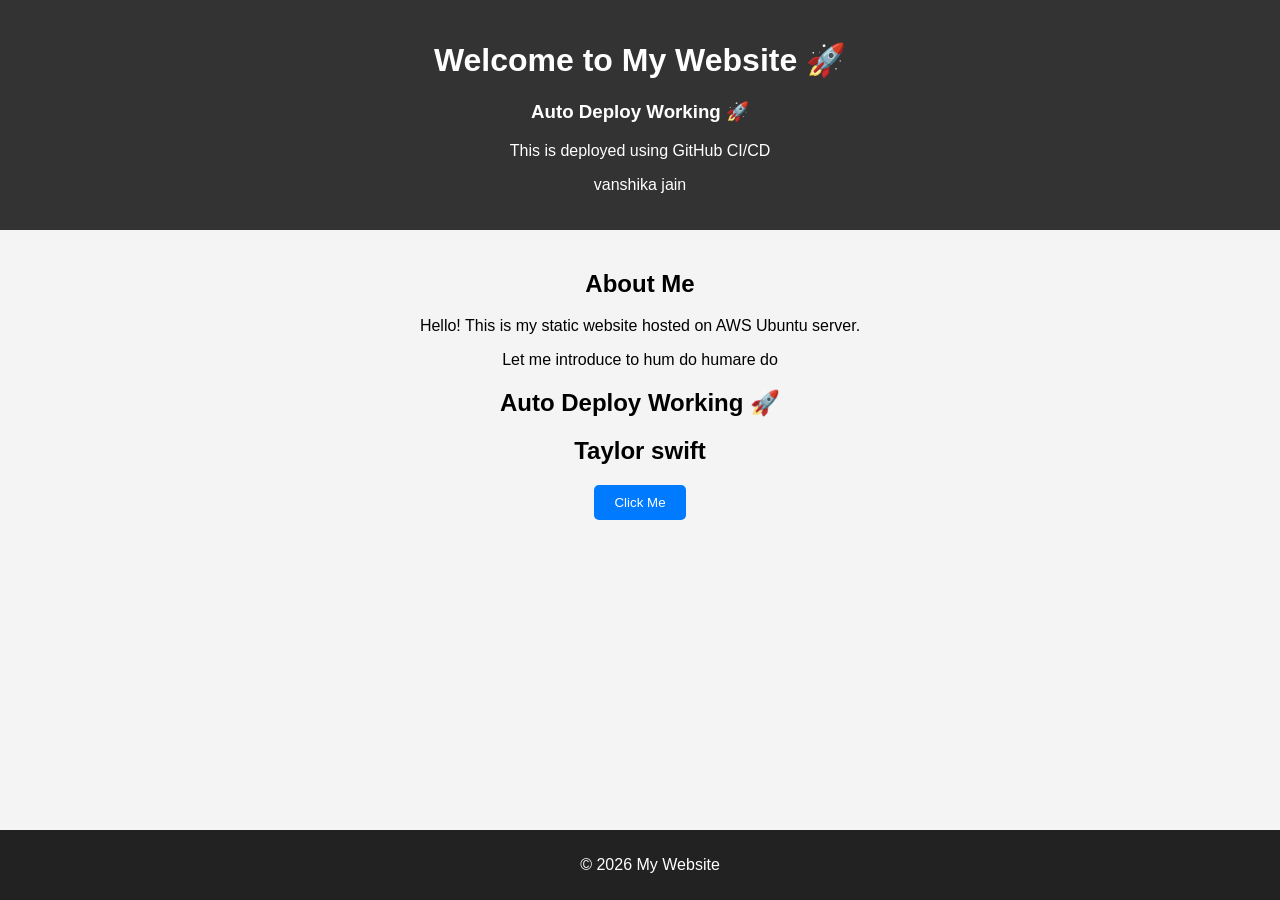
==== index.html @ ab2a2577 "added the taylor line" ====
<!DOCTYPE html>
<html lang="en">
<head>
    <meta charset="UTF-8">
    <meta name="viewport" content="width=device-width, initial-scale=1.0">
    <title>My Website</title>
    <link rel="stylesheet" href="style.css">
</head>
<body>

    <header>
        <h1>Welcome to My Website 🚀</h1>
                <h3>Auto Deploy Working 🚀</h3>

        <p>This is deployed using GitHub CI/CD</p>
        <p>vanshika jain</p>
       
    </header>

    <section class="content">
        <h2>About Me</h2>
        <p>Hello! This is my static website hosted on AWS Ubuntu server.</p>
        <p>Let me introduce to hum do humare do </p>
         
<h1>Auto Deploy Working 🚀</h1>       
<h1>Taylor swift</h1>

        <button onclick="showMessage()">Click Me</button>
        <p id="message"></p>
    </section>

    <footer>
        <p>© 2026 My Website</p>
    </footer>

    <script>
        function showMessage() {
            document.getElementById("message").innerText = "You clicked the button 🎉";
        }
    </script>

</body>
</html>
---- style.css ----
body {
    font-family: Arial, sans-serif;
    margin: 0;
    background-color: #f4f4f4;
}

header {
    background-color: #333;
    color: white;
    text-align: center;
    padding: 20px;
}

.content {
    padding: 20px;
    text-align: center;
}

button {
    padding: 10px 20px;
    background-color: #007BFF;
    border: none;
    color: white;
    cursor: pointer;
    border-radius: 5px;
}

button:hover {
    background-color: #0056b9;
}

footer {
    background-color: #222;
    color: white;
    text-align: center;
    padding: 10px;
    position: fixed;
    bottom: 0;
    width: 100%;
}
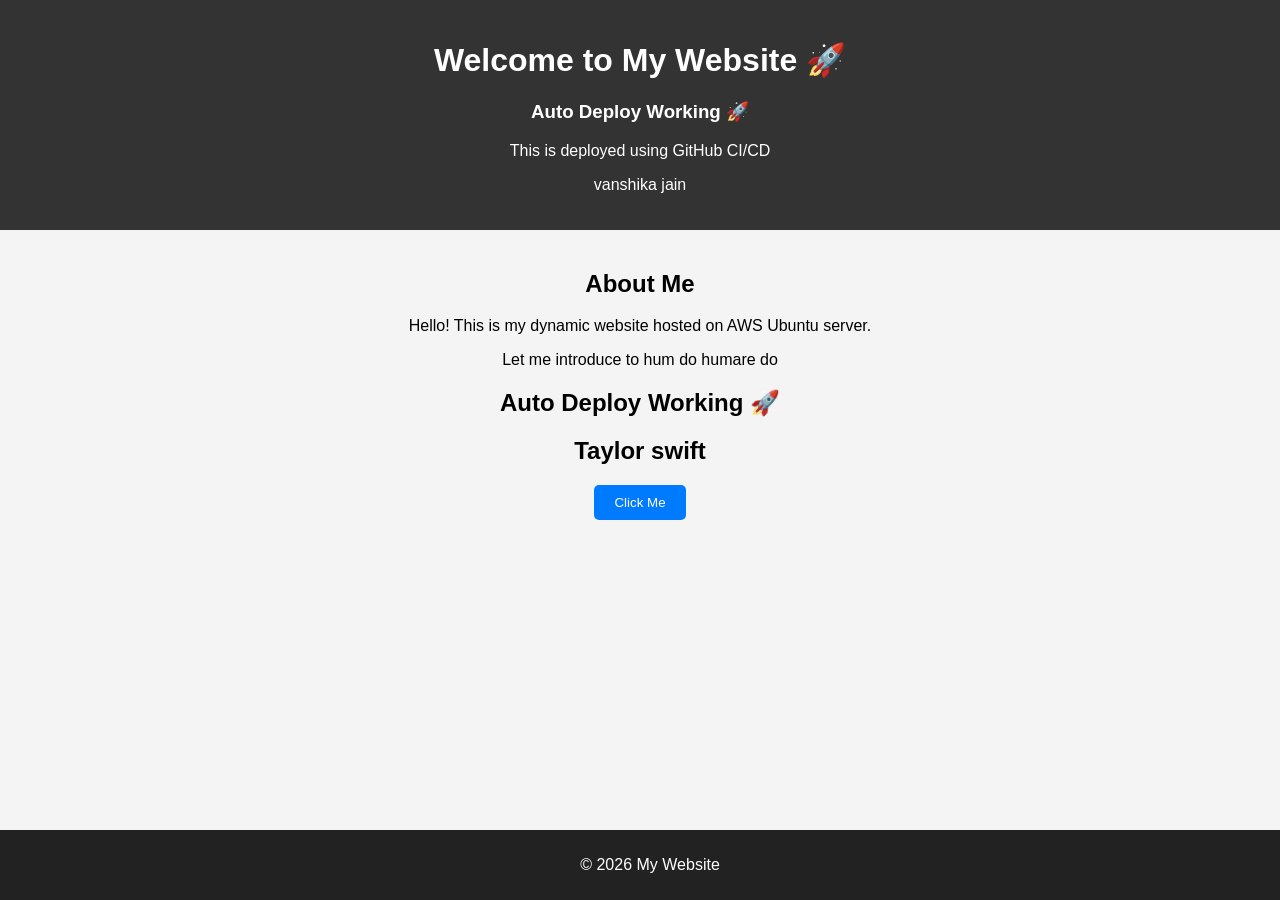
==== commit 11726596: "Update description from static to dynamic website" ====
--- a/index.html
+++ b/index.html
@@ -19,7 +19,7 @@
 
     <section class="content">
         <h2>About Me</h2>
-        <p>Hello! This is my static website hosted on AWS Ubuntu server.</p>
+        <p>Hello! This is my dynamic website hosted on AWS Ubuntu server.</p>
         <p>Let me introduce to hum do humare do </p>
          
 <h1>Auto Deploy Working 🚀</h1>       
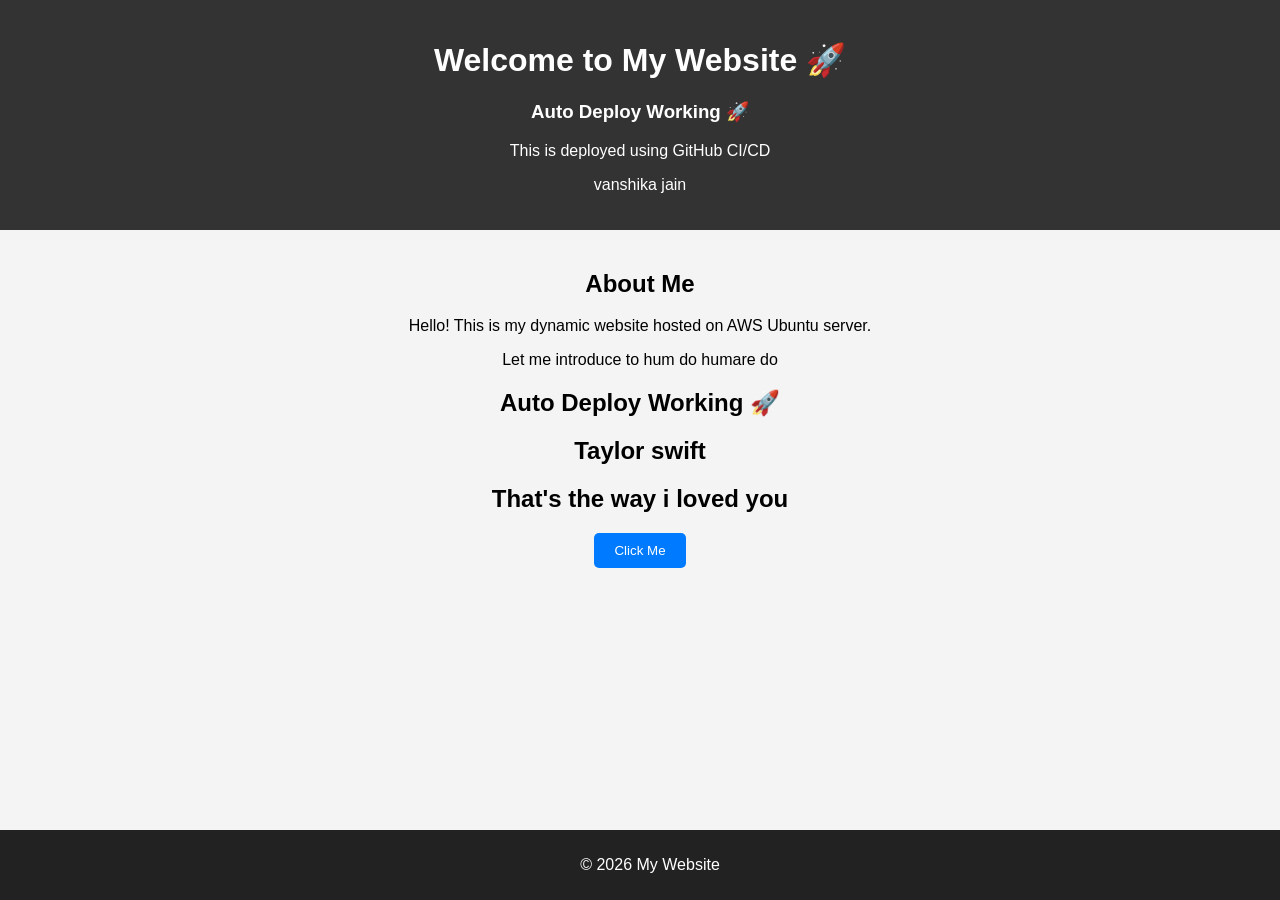
==== commit d79ebd42: "approval done" ====
--- a/index.html
+++ b/index.html
@@ -24,7 +24,7 @@
          
 <h1>Auto Deploy Working 🚀</h1>       
 <h1>Taylor swift</h1>
-
+<h1>That's the way i loved you</h1>
         <button onclick="showMessage()">Click Me</button>
         <p id="message"></p>
     </section>
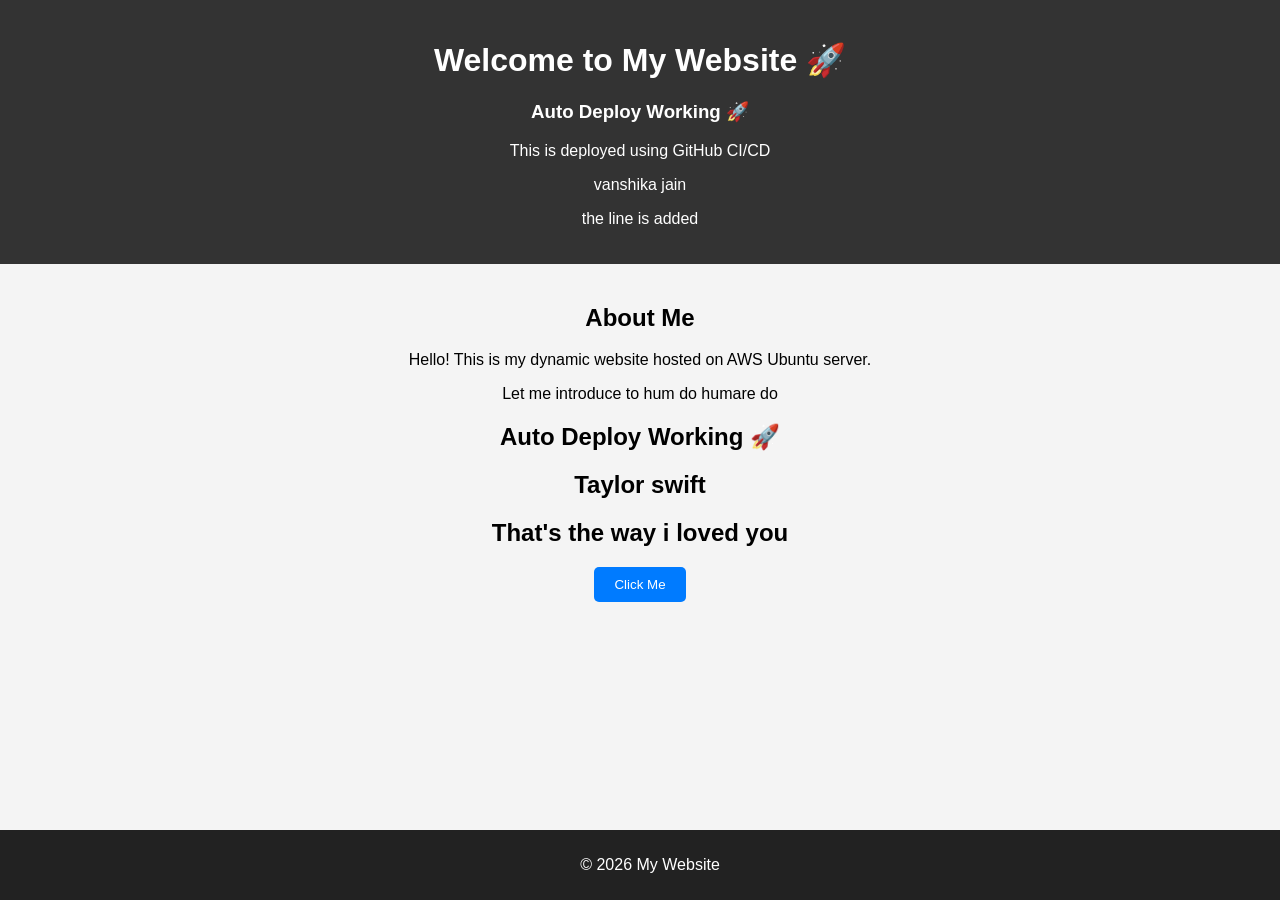
==== commit f8928cd4: "done approve" ====
--- a/index.html
+++ b/index.html
@@ -14,7 +14,7 @@
 
         <p>This is deployed using GitHub CI/CD</p>
         <p>vanshika jain</p>
-       
+<p>the line is added</p>       
     </header>
 
     <section class="content">
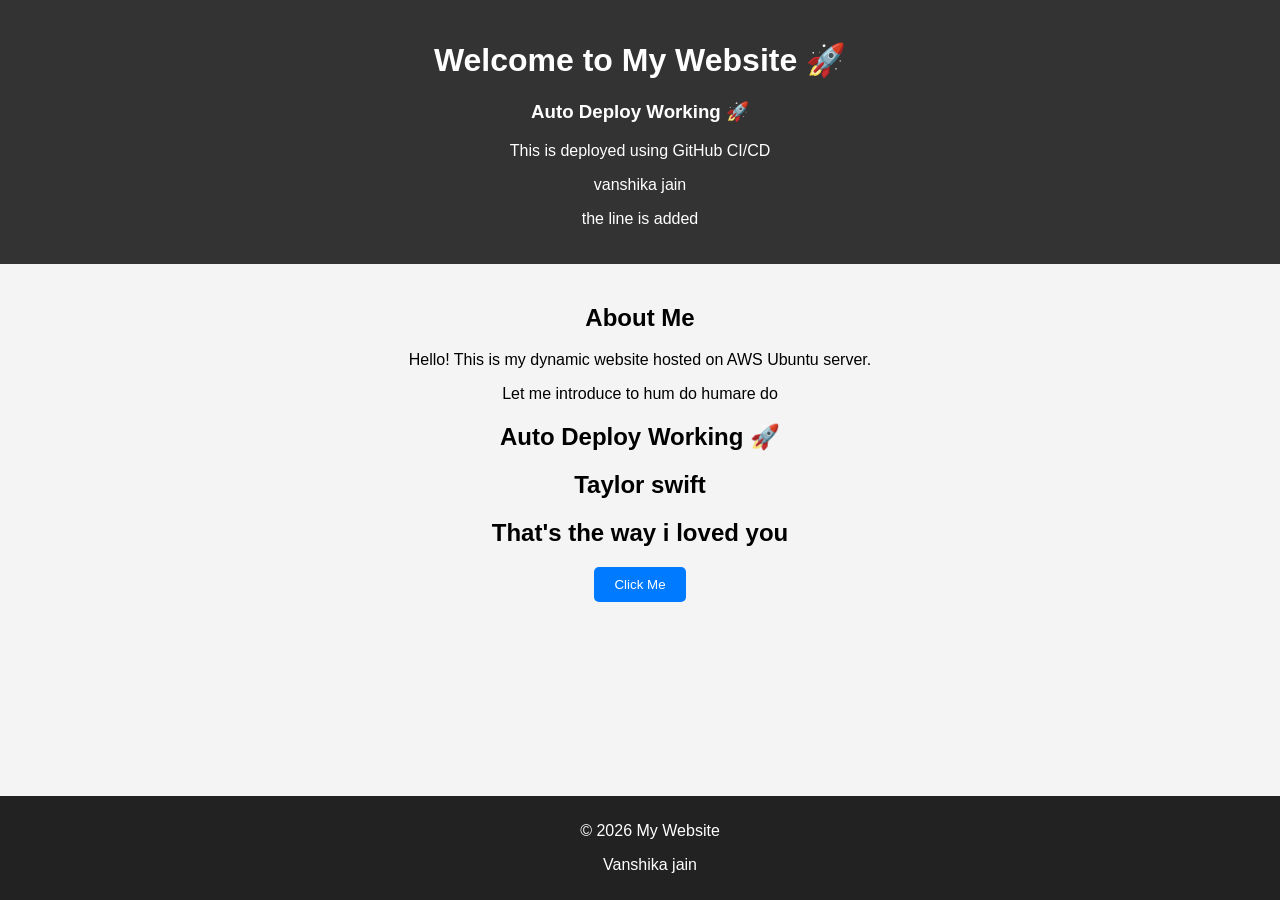
==== commit f3007784: "done approve20" ====
--- a/index.html
+++ b/index.html
@@ -31,6 +31,7 @@
 
     <footer>
         <p>© 2026 My Website</p>
+<p>Vanshika jain</p>
     </footer>
 
     <script>
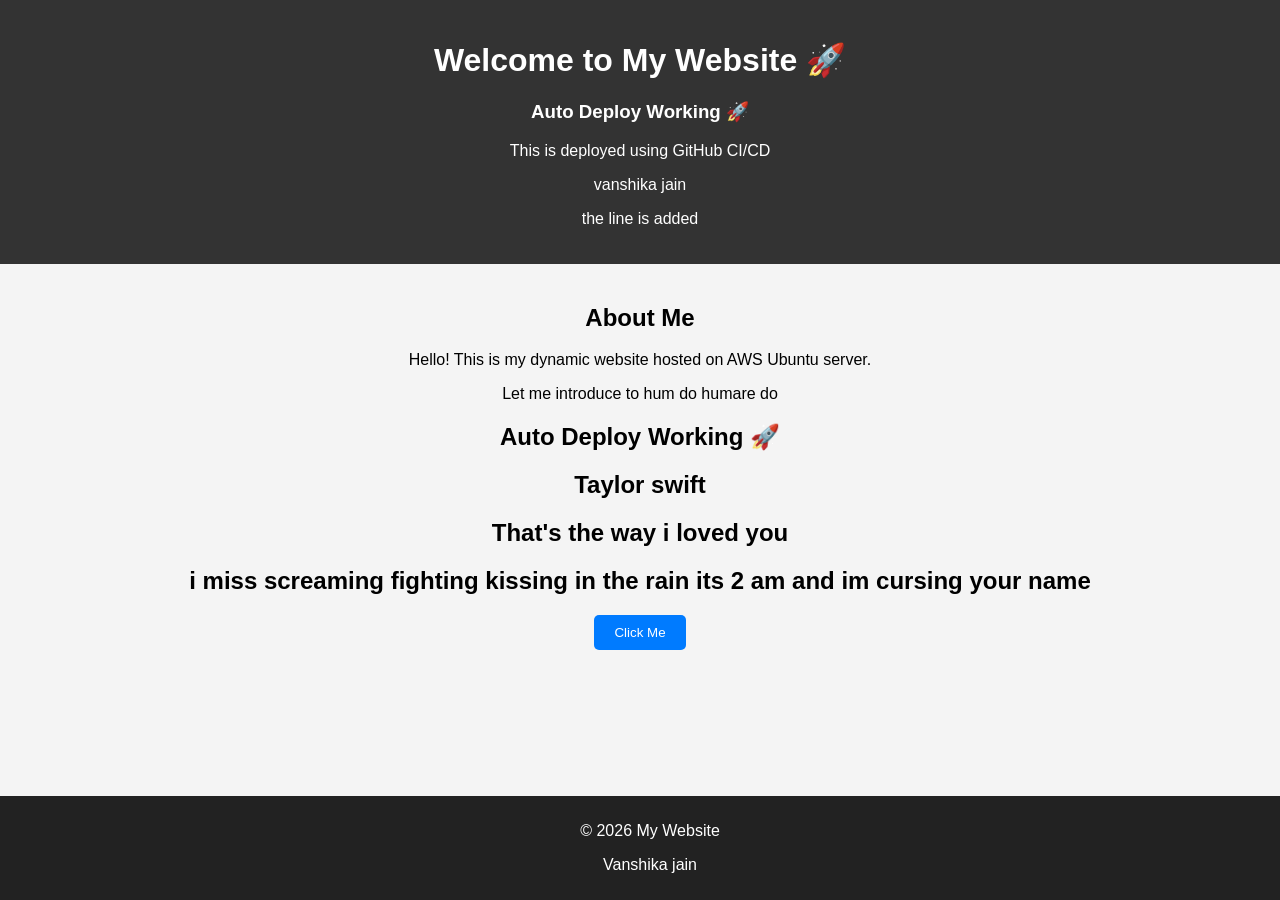
==== commit 2e7fa2c5: "Add new h2 element with lyrics" ====
--- a/index.html
+++ b/index.html
@@ -25,6 +25,7 @@
 <h1>Auto Deploy Working 🚀</h1>       
 <h1>Taylor swift</h1>
 <h1>That's the way i loved you</h1>
+        <h2>i miss screaming fighting kissing in the rain its 2 am and im cursing your name</h2>
         <button onclick="showMessage()">Click Me</button>
         <p id="message"></p>
     </section>
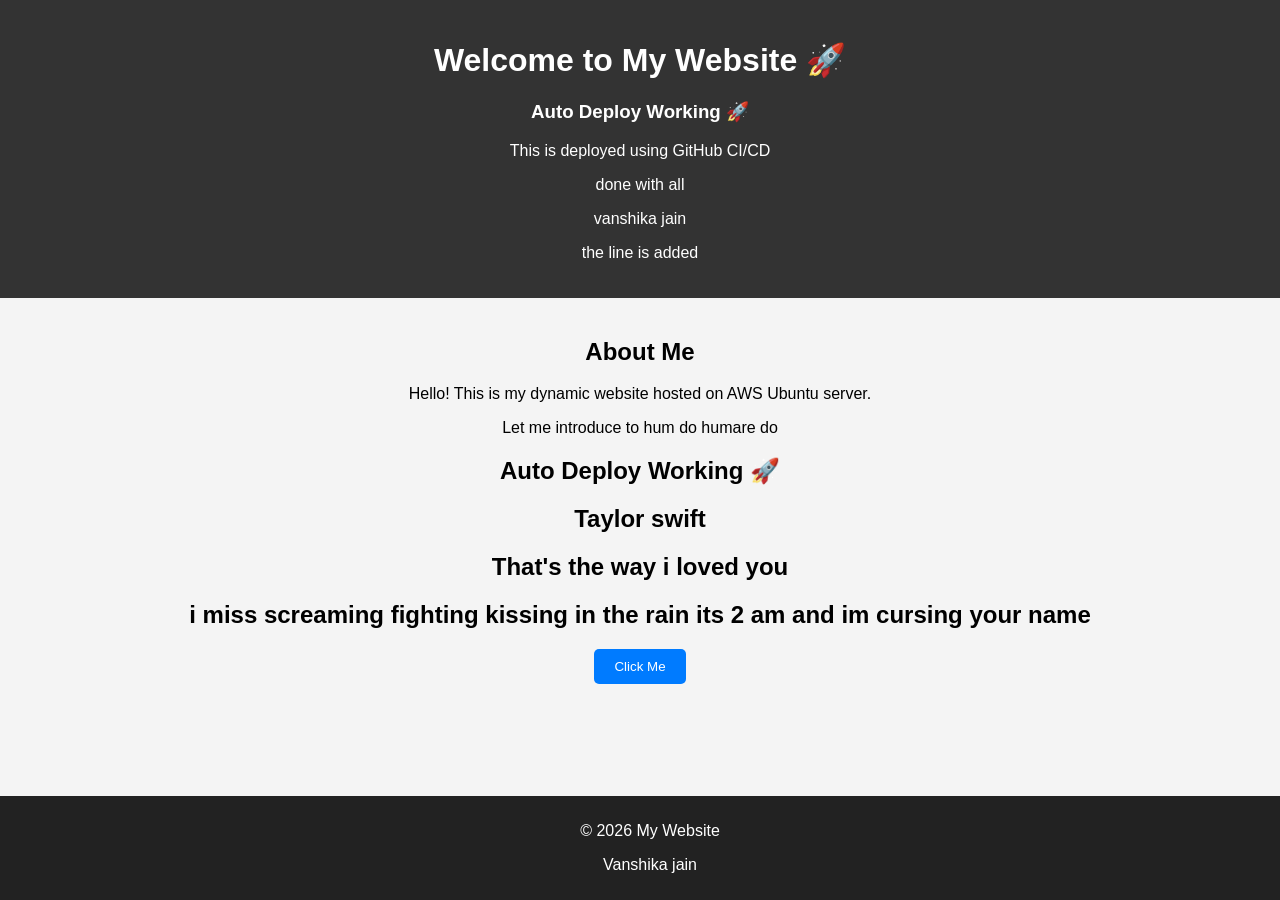
==== commit ceaab95f: "Add additional paragraph to index.html" ====
--- a/index.html
+++ b/index.html
@@ -13,6 +13,7 @@
                 <h3>Auto Deploy Working 🚀</h3>
 
         <p>This is deployed using GitHub CI/CD</p>
+        <p>done with all</p>
         <p>vanshika jain</p>
 <p>the line is added</p>       
     </header>
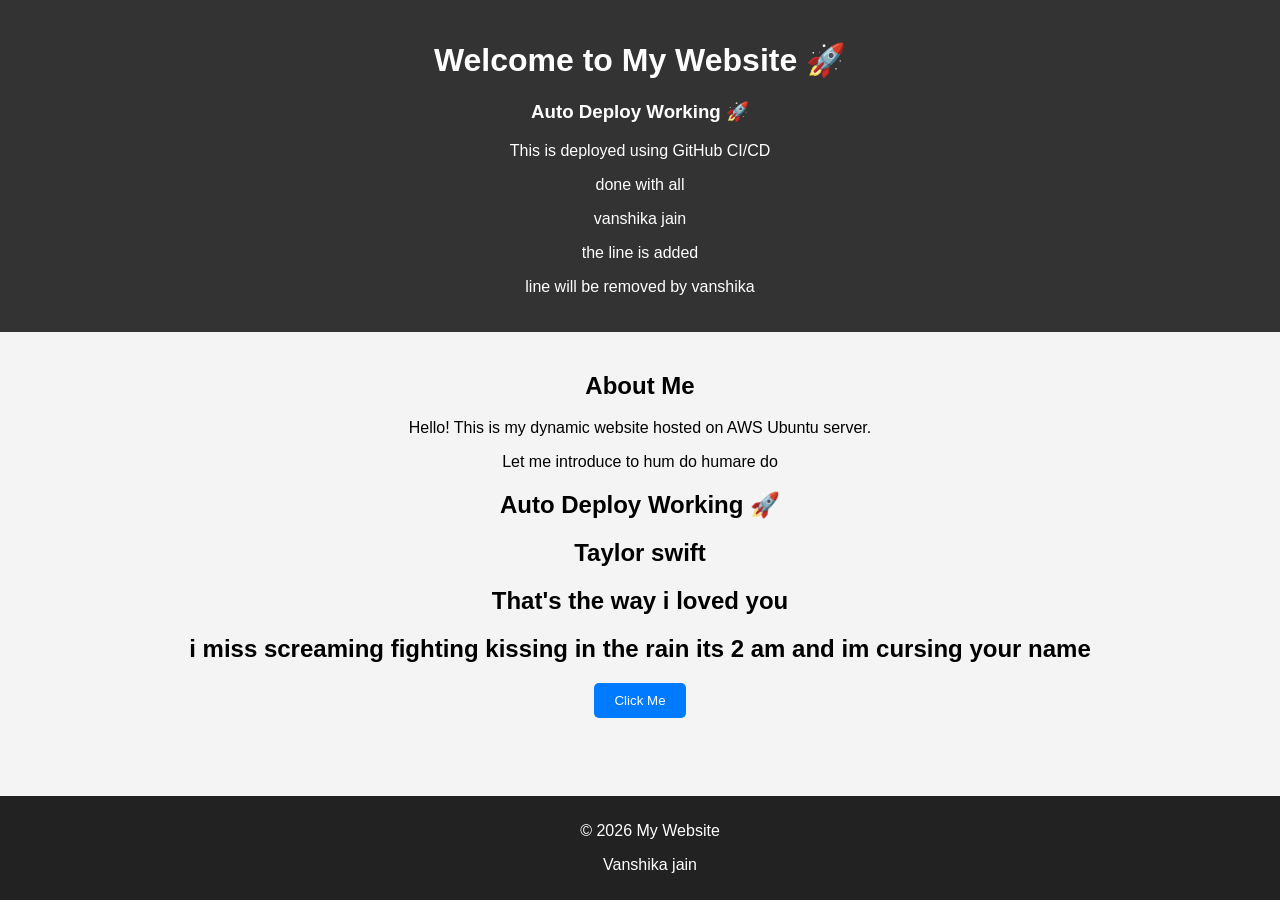
==== commit 6d0d17b9: "Modify paragraphs in index.html" ====
--- a/index.html
+++ b/index.html
@@ -15,7 +15,8 @@
         <p>This is deployed using GitHub CI/CD</p>
         <p>done with all</p>
         <p>vanshika jain</p>
-<p>the line is added</p>       
+<p>the line is added</p>  
+        <p>line will be removed by vanshika </p>
     </header>
 
     <section class="content">
